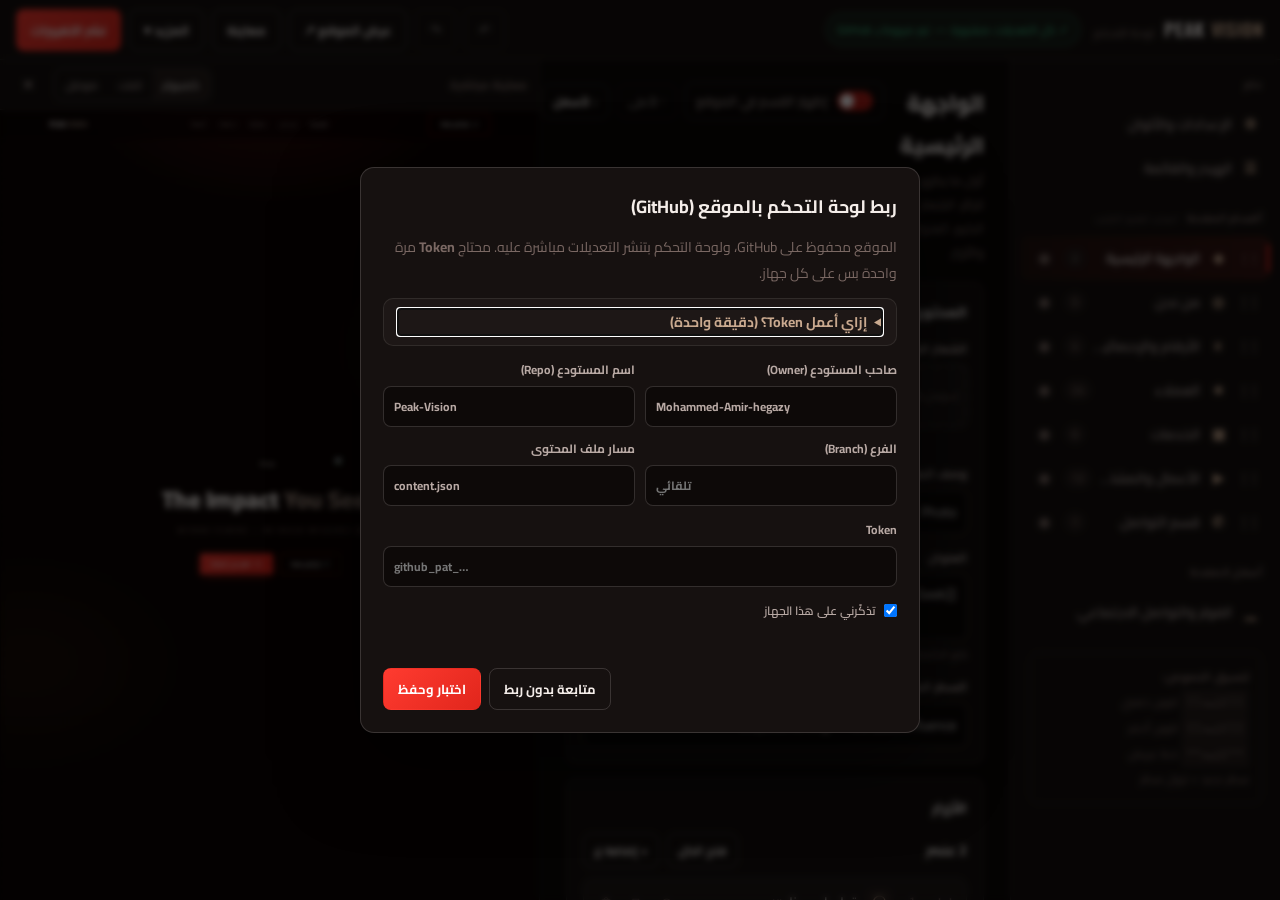
==== admin/index.html @ 4fb90fb4 "Add admin panel and content-driven site - Move all site content (texts, projects, clients, contact, " ====
<!DOCTYPE html>
<html lang="ar" dir="rtl">
<head>
<meta charset="UTF-8">
<meta name="viewport" content="width=device-width, initial-scale=1.0">
<meta name="robots" content="noindex, nofollow">
<title>لوحة التحكم | PEAK VISION</title>
<link rel="preconnect" href="https://fonts.googleapis.com">
<link href="https://fonts.googleapis.com/css2?family=Cairo:wght@400;500;600;700;800&family=Oswald:wght@500;600;700&display=swap" rel="stylesheet">
<link rel="stylesheet" href="admin.css">
</head>
<body>

<div id="sprite" hidden></div>

<header class="topbar">
  <button class="icon-btn only-mobile" id="btnMenu" title="الأقسام">☰</button>
  <div class="brand">PEAK <span>VISION</span><small>لوحة التحكم</small></div>
  <span class="status" id="status">جارٍ التحميل…</span>
  <div class="top-actions">
    <button class="btn ghost" id="btnUndo" title="تراجع (Ctrl+Z)">↶</button>
    <button class="btn ghost" id="btnRedo" title="إعادة (Ctrl+Y)">↷</button>
    <a class="btn ghost hide-sm" id="btnViewSite" href="../" target="_blank" rel="noopener">عرض الموقع ↗</a>
    <button class="btn ghost" id="btnPreviewToggle" title="المعاينة">معاينة</button>
    <div class="menu-wrap">
      <button class="btn ghost" id="btnMore">المزيد ▾</button>
      <div class="menu" id="moreMenu" hidden>
        <button data-act="export">⬇ تنزيل نسخة (content.json)</button>
        <button data-act="import">⬆ استيراد نسخة</button>
        <button data-act="discard">✕ إلغاء كل التعديلات غير المنشورة</button>
        <button data-act="reload">⟳ إعادة تحميل المحتوى المنشور</button>
        <button data-act="github">⚙ إعدادات الربط بـ GitHub</button>
        <button data-act="logout">⎋ تسجيل الخروج من هذا الجهاز</button>
      </div>
    </div>
    <button class="btn primary" id="btnPublish">نشر التغييرات</button>
  </div>
</header>

<div class="layout">
  <aside class="sidebar" id="sidebar">
    <div class="side-group">
      <div class="side-title">عام</div>
      <button class="side-item" data-page="settings"><span class="si-ico">⚙</span>الإعدادات والألوان</button>
      <button class="side-item" data-page="header"><span class="si-ico">☰</span>الهيدر والقائمة</button>
    </div>
    <div class="side-group">
      <div class="side-title">أقسام الصفحة <small>اسحب لتغيير الترتيب</small></div>
      <div id="sectionList"></div>
    </div>
    <div class="side-group">
      <div class="side-title">أسفل الصفحة</div>
      <button class="side-item" data-page="footer"><span class="si-ico">▁</span>الفوتر والتواصل الاجتماعي</button>
    </div>
    <div class="side-help">
      <b>تنسيق النصوص:</b><br>
      <code>[[كلمة]]</code> تلوين ذهبي<br>
      <code>{{كلمة}}</code> تلوين أحمر<br>
      <code>**كلمة**</code> خط عريض<br>
      سطر جديد = نزول سطر
    </div>
  </aside>

  <main class="editor" id="editor"></main>

  <section class="preview" id="preview">
    <div class="preview-bar">
      <span>معاينة مباشرة</span>
      <div class="seg">
        <button data-dev="desktop" class="on">كمبيوتر</button>
        <button data-dev="tablet">تابلت</button>
        <button data-dev="mobile">موبايل</button>
      </div>
      <button class="icon-btn" id="btnPreviewClose" title="إغلاق">✕</button>
    </div>
    <div class="preview-stage" id="previewStage">
      <iframe id="previewFrame" title="معاينة الموقع"></iframe>
    </div>
  </section>
</div>

<!-- GitHub connection dialog -->
<dialog id="ghDialog">
  <form method="dialog" class="dlg" id="ghForm">
    <h3>ربط لوحة التحكم بالموقع (GitHub)</h3>
    <p class="muted">الموقع محفوظ على GitHub، ولوحة التحكم بتنشر التعديلات مباشرة عليه. محتاج <b>Token</b> مرة واحدة بس على كل جهاز.</p>
    <details class="howto">
      <summary>إزاي أعمل Token؟ (دقيقة واحدة)</summary>
      <ol>
        <li>افتح <a href="https://github.com/settings/personal-access-tokens/new" target="_blank" rel="noopener">صفحة إنشاء Token</a>.</li>
        <li>اكتب أي اسم، واختار مدة الصلاحية.</li>
        <li>في <b>Repository access</b> اختار <b>Only select repositories</b> واختار مستودع الموقع.</li>
        <li>في <b>Permissions ← Repository permissions</b> خلي <b>Contents</b> = <b>Read and write</b>.</li>
        <li>اضغط <b>Generate token</b> وانسخه والصقه هنا.</li>
      </ol>
    </details>
    <div class="grid2">
      <label>صاحب المستودع (Owner)<input id="ghOwner" dir="ltr" required></label>
      <label>اسم المستودع (Repo)<input id="ghRepo" dir="ltr" required></label>
      <label>الفرع (Branch)<input id="ghBranch" dir="ltr" placeholder="تلقائي"></label>
      <label>مسار ملف المحتوى<input id="ghPath" dir="ltr" value="content.json"></label>
    </div>
    <label>Token<input id="ghToken" type="password" dir="ltr" autocomplete="off" placeholder="github_pat_…"></label>
    <label class="check"><input type="checkbox" id="ghRemember" checked> تذكّرني على هذا الجهاز</label>
    <div class="dlg-msg" id="ghMsg"></div>
    <div class="dlg-actions">
      <button type="button" class="btn ghost" id="ghSkip">متابعة بدون ربط</button>
      <button type="submit" class="btn primary" id="ghSave">اختبار وحفظ</button>
    </div>
  </form>
</dialog>

<!-- Icon picker -->
<div class="popover" id="iconPop" hidden>
  <input type="search" id="iconSearch" placeholder="بحث…">
  <div class="icon-grid" id="iconGrid"></div>
</div>

<input type="file" id="importFile" accept="application/json,.json" hidden>
<div class="toasts" id="toasts"></div>

<script src="admin.js"></script>
</body>
</html>
---- admin/admin.css ----
:root{
  --bg:#0d0908; --panel:#161110; --panel-2:#1d1716; --panel-3:#251d1b;
  --line:rgba(244,237,233,.09); --line-2:rgba(244,237,233,.16);
  --ink:#f4ede9; --dim:#b8a9a4; --faint:#7a6863;
  --red:#e1261c; --red-2:#ff3b30; --gold:#c9a98f; --ok:#3ecf8e; --warn:#f0b13d;
  --r:10px;
  --top:60px;
}
*{box-sizing:border-box;margin:0;padding:0}
html,body{height:100%}
body{background:var(--bg);color:var(--ink);font-family:'Cairo',sans-serif;font-size:14px;overflow:hidden}
button,input,select,textarea{font:inherit;color:inherit}
button{cursor:pointer;background:none;border:0}
a{color:var(--gold)}
code{font-family:ui-monospace,Menlo,Consolas,monospace;background:var(--panel-3);padding:1px 5px;border-radius:4px;font-size:12px;direction:ltr;display:inline-block}
[hidden]{display:none!important}

/* top bar */
.topbar{height:var(--top);display:flex;align-items:center;gap:14px;padding:0 16px;border-bottom:1px solid var(--line);background:var(--panel);position:relative;z-index:20}
.brand{font-family:'Oswald',sans-serif;font-weight:700;font-size:18px;letter-spacing:.04em;white-space:nowrap}
.brand span{color:var(--gold)}
.brand small{font-family:'Cairo';font-weight:600;font-size:12px;color:var(--faint);margin-inline-start:10px;letter-spacing:0}
.status{font-size:12px;padding:4px 10px;border-radius:20px;border:1px solid var(--line-2);color:var(--dim);white-space:nowrap}
.status.dirty{color:var(--warn);border-color:rgba(240,177,61,.4);background:rgba(240,177,61,.08)}
.status.ok{color:var(--ok);border-color:rgba(62,207,142,.35);background:rgba(62,207,142,.07)}
.status.busy{color:var(--gold)}
.top-actions{margin-inline-start:auto;display:flex;gap:8px;align-items:center}
.btn{display:inline-flex;align-items:center;justify-content:center;gap:6px;padding:8px 14px;border-radius:8px;font-weight:700;font-size:13px;border:1px solid var(--line-2);text-decoration:none;color:var(--ink);white-space:nowrap;transition:background .15s,border-color .15s}
.btn:hover{background:var(--panel-3)}
.btn.primary{background:linear-gradient(135deg,var(--red-2),var(--red));border-color:transparent;color:#fff}
.btn.primary:hover{filter:brightness(1.08)}
.btn.primary:disabled{opacity:.5;cursor:default}
.btn.ghost{background:transparent}
.btn.sm{padding:5px 10px;font-size:12px}
.btn.danger{color:#ff8a80;border-color:rgba(255,80,70,.35)}
.btn:disabled{opacity:.45;cursor:default}
.icon-btn{width:32px;height:32px;border-radius:8px;display:inline-flex;align-items:center;justify-content:center;color:var(--dim);font-size:15px}
.icon-btn:hover{background:var(--panel-3);color:var(--ink)}
.menu-wrap{position:relative}
.menu{position:absolute;top:calc(100% + 6px);inset-inline-end:0;background:var(--panel-2);border:1px solid var(--line-2);border-radius:10px;padding:6px;min-width:260px;box-shadow:0 20px 50px rgba(0,0,0,.5);z-index:50}
.menu button{display:block;width:100%;text-align:start;padding:9px 12px;border-radius:7px;color:var(--dim)}
.menu button:hover{background:var(--panel-3);color:var(--ink)}

/* layout */
.layout{display:grid;grid-template-columns:270px minmax(380px,1fr) minmax(420px,1.15fr);height:calc(100vh - var(--top))}
.layout.no-preview{grid-template-columns:270px 1fr 0}
.layout.no-preview .preview{display:none}
.editor,.sidebar,.preview{min-width:0}
.sidebar{border-inline-end:1px solid var(--line);background:var(--panel);overflow:auto;padding:14px 10px 30px}
.side-group{margin-bottom:18px}
.side-title{font-size:11px;font-weight:700;color:var(--faint);padding:0 8px 8px;letter-spacing:.04em}
.side-title small{font-weight:500;margin-inline-start:6px;opacity:.8}
.side-item{display:flex;align-items:center;gap:8px;width:100%;text-align:start;padding:9px 10px;border-radius:8px;color:var(--dim);font-weight:600;position:relative}
.side-item:hover{background:var(--panel-2);color:var(--ink)}
.side-item.on{background:linear-gradient(90deg,rgba(225,38,28,.06),rgba(225,38,28,.16));color:var(--ink)}
.side-item.on::before{content:'';position:absolute;inset-inline-start:0;top:8px;bottom:8px;width:3px;border-radius:3px;background:var(--red)}
.si-ico{width:20px;text-align:center;color:var(--gold);flex-shrink:0}
.side-item .grow{flex:1;min-width:0;white-space:nowrap;overflow:hidden;text-overflow:ellipsis}
.side-item .count{font-size:11px;color:var(--faint);background:var(--panel-3);border-radius:10px;padding:0 7px}
.side-item.off .grow{opacity:.45;text-decoration:line-through}
.side-item .eye{width:26px;height:26px;border-radius:6px;display:inline-flex;align-items:center;justify-content:center;color:var(--faint)}
.side-item .eye:hover{background:var(--panel-3);color:var(--ink)}
.side-item .drag{cursor:grab;color:var(--faint);font-size:12px;letter-spacing:-2px;padding:0 2px}
.side-item.dragging{opacity:.4}
.side-item.drop-before{box-shadow:inset 0 2px 0 var(--red)}
.side-item.drop-after{box-shadow:inset 0 -2px 0 var(--red)}
.side-help{margin:10px 8px 0;padding:12px;border:1px dashed var(--line-2);border-radius:10px;color:var(--faint);font-size:12px;line-height:2}

.editor{overflow:auto;padding:22px 26px 120px}
.page-head{display:flex;align-items:flex-start;gap:8px;margin-bottom:18px}
.page-head > .btn{margin-top:2px}
.page-head h1{font-size:22px;font-weight:800}
.page-head p{color:var(--faint);font-size:13px;margin-top:2px}
.page-head .spacer{flex:1}
.vis-toggle{display:inline-flex;align-items:center;gap:8px;font-size:13px;color:var(--dim);border:1px solid var(--line-2);border-radius:8px;padding:6px 10px;cursor:pointer;white-space:nowrap}

.card{background:var(--panel);border:1px solid var(--line);border-radius:var(--r);padding:16px;margin-bottom:14px}
.card > .card-title{font-weight:800;font-size:14px;margin-bottom:12px;display:flex;align-items:center;gap:8px}
.card > .card-title small{color:var(--faint);font-weight:500}
.fields{display:grid;grid-template-columns:repeat(2,minmax(0,1fr));gap:12px 14px}
.field{display:flex;flex-direction:column;gap:5px;min-width:0}
.field.full{grid-column:1/-1}
.field > label{font-size:12px;font-weight:700;color:var(--dim)}
.field .hint{font-size:11.5px;color:var(--faint);line-height:1.6}
input[type=text],input[type=url],input[type=number],input[type=search],input[type=password],input:not([type]),select,textarea{
  width:100%;background:var(--bg);border:1px solid var(--line-2);border-radius:8px;padding:8px 10px;outline:none;transition:border-color .15s}
textarea{resize:vertical;min-height:44px;line-height:1.7}
textarea.code{font-family:ui-monospace,Menlo,Consolas,monospace;font-size:12.5px;direction:ltr;min-height:140px}
input:focus,select:focus,textarea:focus{border-color:rgba(225,38,28,.65)}
input[dir=ltr]{text-align:left}
.switch{display:inline-flex;align-items:center;gap:9px;cursor:pointer;font-size:13px;color:var(--dim);user-select:none}
.switch input{appearance:none;width:36px;height:20px;border-radius:20px;background:var(--panel-3);border:1px solid var(--line-2);position:relative;cursor:pointer;transition:background .2s;flex-shrink:0}
.switch input::after{content:'';position:absolute;top:2px;right:2px;width:14px;height:14px;border-radius:50%;background:var(--dim);transition:transform .2s,background .2s}
.switch input:checked{background:rgba(225,38,28,.75);border-color:transparent}
.switch input:checked::after{transform:translateX(-16px);background:#fff}

/* image field */
.img-field{display:flex;gap:10px;align-items:stretch}
.img-thumb{width:84px;height:62px;border-radius:8px;border:1px solid var(--line-2);background:repeating-conic-gradient(#1f1918 0 25%,#171211 0 50%) 0 0/14px 14px;flex-shrink:0;display:flex;align-items:center;justify-content:center;overflow:hidden;color:var(--faint);font-size:11px}
.img-thumb img{width:100%;height:100%;object-fit:contain}
.img-side{flex:1;min-width:0;display:flex;flex-direction:column;gap:6px}
.img-btns{display:flex;gap:6px;flex-wrap:wrap}

/* icon field */
.icon-pick{display:inline-flex;align-items:center;gap:8px;padding:6px 10px;border:1px solid var(--line-2);border-radius:8px;background:var(--bg);min-height:37px;width:100%}
.icon-pick svg{width:20px;height:20px;color:var(--gold)}
.icon-pick span{color:var(--dim);font-size:12.5px}
.popover{position:fixed;z-index:100;background:var(--panel-2);border:1px solid var(--line-2);border-radius:12px;padding:10px;width:300px;box-shadow:0 25px 60px rgba(0,0,0,.6)}
.popover input{margin-bottom:8px}
.icon-grid{display:grid;grid-template-columns:repeat(6,1fr);gap:4px;max-height:260px;overflow:auto}
.icon-grid button{aspect-ratio:1;border-radius:8px;display:flex;align-items:center;justify-content:center;color:var(--dim);border:1px solid transparent}
.icon-grid button:hover{background:var(--panel-3);color:var(--ink)}
.icon-grid button.on{border-color:var(--red);color:var(--ink)}
.icon-grid svg{width:20px;height:20px}
.icon-grid .none{font-size:11px}

/* lists */
.list-tools{display:flex;align-items:center;gap:8px;flex-wrap:wrap;margin-bottom:10px}
.list-tools .grow{flex:1}
.list-tools input[type=search]{max-width:220px;padding:6px 10px}
.items{display:flex;flex-direction:column;gap:8px}
.item{border:1px solid var(--line);border-radius:10px;background:var(--panel-2);transition:border-color .15s}
.item.open{border-color:var(--line-2)}
.item.is-hidden .item-title,.item.is-hidden .item-thumb{opacity:.4}
.item.dragging{opacity:.35}
.item.drop-before{box-shadow:0 -3px 0 var(--red)}
.item.drop-after{box-shadow:0 3px 0 var(--red)}
.item-head{display:flex;align-items:center;gap:8px;padding:7px 8px;cursor:pointer;user-select:none;min-height:46px}
.item-head .drag{cursor:grab;color:var(--faint);padding:4px 3px;font-size:13px;letter-spacing:-2px}
.item-num{font-family:'Oswald';color:var(--faint);font-size:12px;min-width:20px;text-align:center}
.item-thumb{width:46px;height:32px;border-radius:5px;object-fit:cover;background:var(--panel-3);flex-shrink:0}
.item-thumb.contain{object-fit:contain;background:#fff}
.item-thumb-ico{width:30px;height:30px;border-radius:7px;background:var(--panel-3);display:flex;align-items:center;justify-content:center;color:var(--gold);flex-shrink:0}
.item-thumb-ico svg{width:16px;height:16px}
.item-title{flex:1;min-width:0;white-space:nowrap;overflow:hidden;text-overflow:ellipsis;font-weight:600}
.item-title .sub{color:var(--faint);font-weight:500;font-size:12px;margin-inline-start:6px}
.badge{font-size:10.5px;padding:1px 7px;border-radius:10px;background:var(--panel-3);color:var(--faint);white-space:nowrap}
.badge.more{background:rgba(240,177,61,.1);color:var(--warn)}
.item-actions{display:flex;gap:2px}
.item-actions button{width:28px;height:28px;border-radius:6px;color:var(--faint);display:inline-flex;align-items:center;justify-content:center;font-size:13px}
.item-actions button:hover{background:var(--panel-3);color:var(--ink)}
.item-actions button.del:hover{color:#ff8a80}
.item-body{padding:4px 12px 14px;border-top:1px solid var(--line)}
.item-body .fields{margin-top:12px}
.item-body .card{background:var(--panel);margin-top:10px}
.more-divider{display:flex;align-items:center;gap:10px;color:var(--warn);font-size:12px;font-weight:700;margin:4px 0}
.more-divider::before,.more-divider::after{content:'';flex:1;border-top:1px dashed rgba(240,177,61,.4)}
.empty{color:var(--faint);text-align:center;padding:20px;border:1px dashed var(--line-2);border-radius:10px}
.colors{display:grid;grid-template-columns:repeat(auto-fill,minmax(190px,1fr));gap:10px}
.color-field{display:flex;align-items:center;gap:8px;background:var(--bg);border:1px solid var(--line-2);border-radius:8px;padding:5px 8px}
.color-field input[type=color]{width:30px;height:30px;border:0;background:none;padding:0;cursor:pointer;flex-shrink:0}
.color-field input[type=text]{border:0;padding:4px;background:none;font-family:ui-monospace,monospace;font-size:12px}
.color-field label{font-size:12px;color:var(--dim);white-space:nowrap}
.color-field .cf-text{flex:1;min-width:0}

/* preview */
.preview{border-inline-start:1px solid var(--line);display:flex;flex-direction:column;background:#070504;min-width:0}
.preview-bar{display:flex;align-items:center;gap:10px;padding:8px 12px;border-bottom:1px solid var(--line);font-size:12px;color:var(--faint);background:var(--panel)}
.preview-bar > span{font-weight:700}
.seg{display:inline-flex;border:1px solid var(--line-2);border-radius:8px;overflow:hidden;margin-inline-start:auto}
.seg button{padding:4px 10px;font-size:12px;color:var(--dim)}
.seg button.on{background:var(--panel-3);color:var(--ink)}
.preview-stage{flex:1;overflow:hidden;position:relative;display:flex;justify-content:center}
.preview-stage iframe{border:0;background:#0c0403;transform-origin:top center;position:absolute;top:0}

/* dialog */
dialog{margin:auto;border:1px solid var(--line-2);border-radius:14px;background:var(--panel);color:var(--ink);padding:0;width:min(560px,94vw);box-shadow:0 30px 80px rgba(0,0,0,.6)}
dialog::backdrop{background:rgba(0,0,0,.65);backdrop-filter:blur(3px)}
.dlg{padding:22px;display:flex;flex-direction:column;gap:12px}
.dlg h3{font-size:18px}
.dlg label{display:flex;flex-direction:column;gap:5px;font-size:12px;font-weight:700;color:var(--dim)}
.dlg label.check{flex-direction:row;align-items:center;gap:8px;font-weight:600}
.muted{color:var(--faint);line-height:1.8}
.grid2{display:grid;grid-template-columns:1fr 1fr;gap:10px}
.howto{background:var(--panel-2);border:1px solid var(--line);border-radius:10px;padding:10px 14px}
.howto summary{cursor:pointer;font-weight:700;color:var(--gold)}
.howto ol{padding-inline-start:20px;margin-top:8px;line-height:2;color:var(--dim)}
.dlg-actions{display:flex;justify-content:flex-end;gap:8px;margin-top:4px}
.dlg-msg{font-size:13px;min-height:18px}
.dlg-msg.err{color:#ff8a80}
.dlg-msg.ok{color:var(--ok)}

/* toasts */
.toasts{position:fixed;bottom:18px;left:18px;display:flex;flex-direction:column;gap:8px;z-index:200}
.toast{background:var(--panel-3);border:1px solid var(--line-2);padding:10px 14px;border-radius:10px;box-shadow:0 10px 30px rgba(0,0,0,.5);max-width:360px;line-height:1.6;animation:tin .2s ease}
.toast.err{border-color:rgba(255,80,70,.5)}
.toast.ok{border-color:rgba(62,207,142,.45)}
@keyframes tin{from{opacity:0;transform:translateY(8px)}}

.only-mobile{display:none}

@media (max-width:1250px){
  .layout{grid-template-columns:230px 1fr}
  .preview{position:fixed;inset:var(--top) 0 0 0;z-index:30}
  .layout:not(.show-preview) .preview{display:none}
  .layout.no-preview{grid-template-columns:230px 1fr}
}
@media (max-width:760px){
  .only-mobile{display:inline-flex}
  .hide-sm{display:none}
  .brand small{display:none}
  .status{display:none}
  .topbar{gap:6px;padding:0 8px}
  .brand{font-size:14px}
  .top-actions{gap:4px}
  .top-actions .btn{padding:6px 8px;font-size:12px}
  #btnRedo{display:none}
  .page-head{flex-wrap:wrap}
  .page-head .spacer{display:none}
  .img-field{flex-direction:column}
  .img-thumb{width:100%;height:110px}
  .layout,.layout.no-preview{grid-template-columns:1fr}
  .sidebar{position:fixed;inset:var(--top) 0 0 auto;width:280px;z-index:40;transform:translateX(100%);transition:transform .25s;box-shadow:-20px 0 50px rgba(0,0,0,.5)}
  .sidebar.open{transform:none}
  .editor{padding:16px 12px 100px}
  .fields{grid-template-columns:1fr}
  .grid2{grid-template-columns:1fr}
  .item-actions .opt{display:none}
}
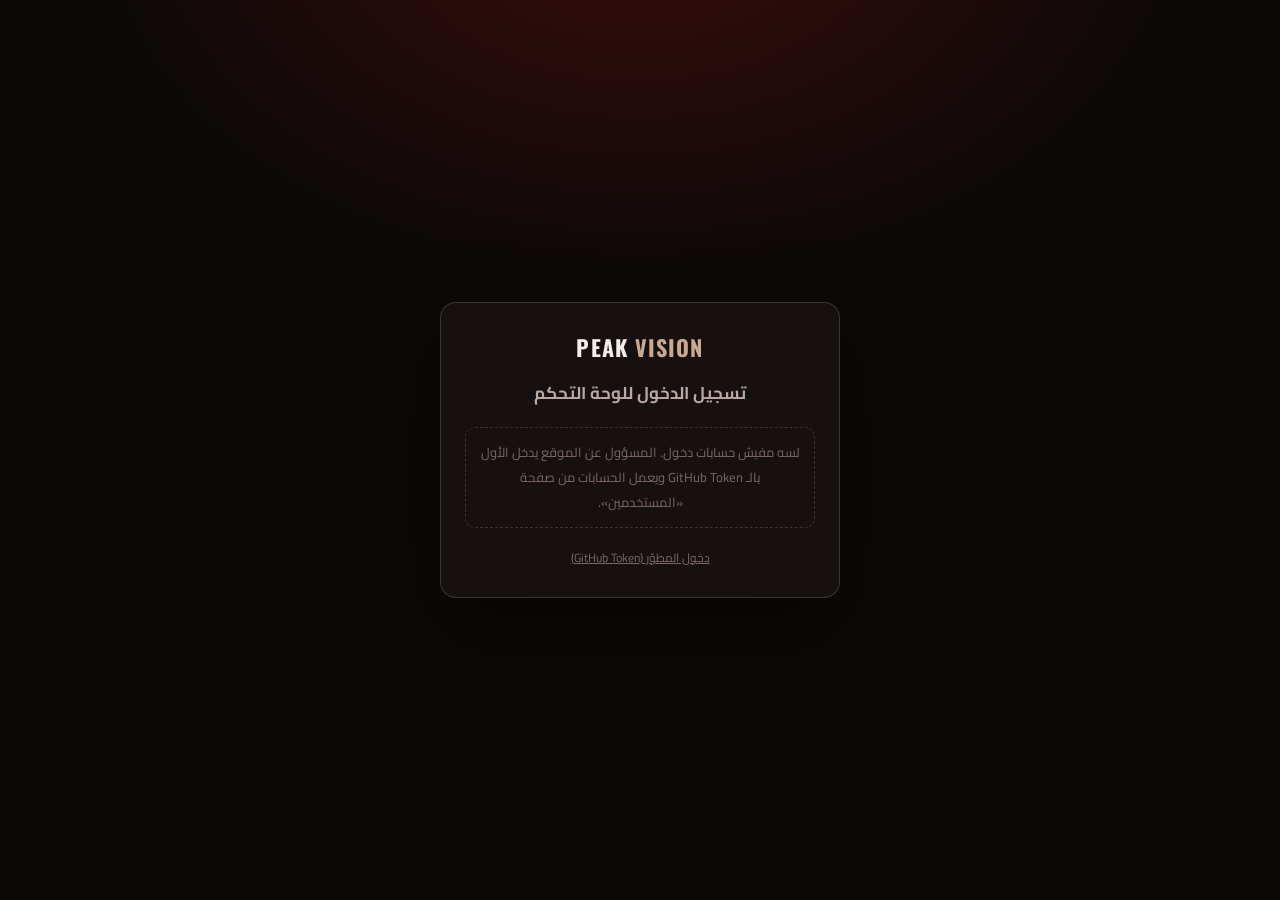
==== commit 41e0456e: "Add email/password login for the admin panel Non-technical users (the client) can now log in with an" ====
--- a/admin/index.html
+++ b/admin/index.html
@@ -13,10 +13,31 @@
 
 <div id="sprite" hidden></div>
 
+<!-- Login screen (email + password) -->
+<div class="login" id="login">
+  <form class="login-card" id="loginForm" autocomplete="on">
+    <div class="login-brand">PEAK <span>VISION</span></div>
+    <h2>تسجيل الدخول للوحة التحكم</h2>
+    <div class="login-loading" id="loginLoading">جارٍ التحميل…</div>
+    <div class="login-fields" id="loginFields" hidden>
+      <label>البريد الإلكتروني<input type="email" id="loginEmail" dir="ltr" autocomplete="username" required></label>
+      <label>كلمة المرور
+        <span class="pw-wrap"><input type="password" id="loginPassword" dir="ltr" autocomplete="current-password" required><button type="button" class="pw-eye" data-eye="loginPassword" title="إظهار">👁</button></span>
+      </label>
+      <label class="check"><input type="checkbox" id="loginRemember" checked> تذكّرني على هذا الجهاز</label>
+      <button type="submit" class="btn primary login-btn" id="loginBtn">دخول</button>
+      <div class="dlg-msg" id="loginMsg"></div>
+    </div>
+    <div class="login-empty" id="loginEmpty" hidden>لسه مفيش حسابات دخول. المسؤول عن الموقع يدخل الأول بالـ GitHub Token ويعمل الحسابات من صفحة «المستخدمين».</div>
+    <button type="button" class="login-dev" id="devLogin">دخول المطوّر (GitHub Token)</button>
+  </form>
+</div>
+
 <header class="topbar">
   <button class="icon-btn only-mobile" id="btnMenu" title="الأقسام">☰</button>
   <div class="brand">PEAK <span>VISION</span><small>لوحة التحكم</small></div>
   <span class="status" id="status">جارٍ التحميل…</span>
+  <span class="who hide-sm" id="who"></span>
   <div class="top-actions">
     <button class="btn ghost" id="btnUndo" title="تراجع (Ctrl+Z)">↶</button>
     <button class="btn ghost" id="btnRedo" title="إعادة (Ctrl+Y)">↷</button>
@@ -29,8 +50,9 @@
         <button data-act="import">⬆ استيراد نسخة</button>
         <button data-act="discard">✕ إلغاء كل التعديلات غير المنشورة</button>
         <button data-act="reload">⟳ إعادة تحميل المحتوى المنشور</button>
-        <button data-act="github">⚙ إعدادات الربط بـ GitHub</button>
-        <button data-act="logout">⎋ تسجيل الخروج من هذا الجهاز</button>
+        <button data-act="password" id="actPassword" hidden>🔑 تغيير كلمة المرور</button>
+        <button data-act="github" id="actGithub" hidden>⚙ إعدادات الربط بـ GitHub</button>
+        <button data-act="logout">⎋ تسجيل الخروج</button>
       </div>
     </div>
     <button class="btn primary" id="btnPublish">نشر التغييرات</button>
@@ -43,6 +65,7 @@
       <div class="side-title">عام</div>
       <button class="side-item" data-page="settings"><span class="si-ico">⚙</span>الإعدادات والألوان</button>
       <button class="side-item" data-page="header"><span class="si-ico">☰</span>الهيدر والقائمة</button>
+      <button class="side-item" data-page="users" id="usersNav" hidden><span class="si-ico">👤</span>المستخدمين وتسجيل الدخول</button>
     </div>
     <div class="side-group">
       <div class="side-title">أقسام الصفحة <small>اسحب لتغيير الترتيب</small></div>
@@ -104,8 +127,22 @@
     <label class="check"><input type="checkbox" id="ghRemember" checked> تذكّرني على هذا الجهاز</label>
     <div class="dlg-msg" id="ghMsg"></div>
     <div class="dlg-actions">
-      <button type="button" class="btn ghost" id="ghSkip">متابعة بدون ربط</button>
+      <button type="button" class="btn ghost" id="ghSkip">رجوع</button>
       <button type="submit" class="btn primary" id="ghSave">اختبار وحفظ</button>
+    </div>
+  </form>
+</dialog>
+
+<!-- Change password -->
+<dialog id="pwDialog">
+  <form method="dialog" class="dlg" id="pwForm">
+    <h3>تغيير كلمة المرور</h3>
+    <label>كلمة المرور الجديدة (10 حروف على الأقل)<input type="password" id="pwNew" dir="ltr" autocomplete="new-password" required minlength="10"></label>
+    <label>اكتبها تاني للتأكيد<input type="password" id="pwNew2" dir="ltr" autocomplete="new-password" required minlength="10"></label>
+    <div class="dlg-msg" id="pwMsg"></div>
+    <div class="dlg-actions">
+      <button type="button" class="btn ghost" id="pwCancel">إلغاء</button>
+      <button type="submit" class="btn primary">حفظ</button>
     </div>
   </form>
 </dialog>
--- a/admin/admin.css
+++ b/admin/admin.css
@@ -82,7 +82,7 @@
 .field.full{grid-column:1/-1}
 .field > label{font-size:12px;font-weight:700;color:var(--dim)}
 .field .hint{font-size:11.5px;color:var(--faint);line-height:1.6}
-input[type=text],input[type=url],input[type=number],input[type=search],input[type=password],input:not([type]),select,textarea{
+input[type=text],input[type=email],input[type=url],input[type=number],input[type=search],input[type=password],input:not([type]),select,textarea{
   width:100%;background:var(--bg);border:1px solid var(--line-2);border-radius:8px;padding:8px 10px;outline:none;transition:border-color .15s}
 textarea{resize:vertical;min-height:44px;line-height:1.7}
 textarea.code{font-family:ui-monospace,Menlo,Consolas,monospace;font-size:12.5px;direction:ltr;min-height:140px}
@@ -180,6 +180,39 @@
 .dlg-msg.err{color:#ff8a80}
 .dlg-msg.ok{color:var(--ok)}
 
+/* login */
+.login{position:fixed;inset:0;z-index:150;display:flex;align-items:center;justify-content:center;padding:16px;
+  background:radial-gradient(ellipse 900px 600px at 50% -10%,#3a0d0d,transparent 60%),var(--bg)}
+.login-card{width:min(400px,100%);background:var(--panel);border:1px solid var(--line-2);border-radius:16px;padding:28px 24px;display:flex;flex-direction:column;gap:14px;box-shadow:0 30px 80px rgba(0,0,0,.5)}
+.login-brand{font-family:'Oswald',sans-serif;font-weight:700;font-size:22px;letter-spacing:.05em;text-align:center}
+.login-brand span{color:var(--gold)}
+.login-card h2{font-size:17px;text-align:center;color:var(--dim);font-weight:700;margin-bottom:4px}
+.login-fields{display:flex;flex-direction:column;gap:12px}
+.login-card label{display:flex;flex-direction:column;gap:5px;font-size:12px;font-weight:700;color:var(--dim)}
+.login-card label.check{flex-direction:row;align-items:center;gap:8px;font-weight:600}
+.login-btn{padding:11px;font-size:15px}
+.login-loading,.login-empty{text-align:center;color:var(--faint);line-height:1.9;font-size:13px}
+.login-empty{border:1px dashed var(--line-2);border-radius:10px;padding:12px}
+.login-dev{color:var(--faint);font-size:12px;text-decoration:underline;align-self:center;margin-top:4px}
+.login-dev:hover{color:var(--dim)}
+.pw-wrap{position:relative;display:block}
+.pw-wrap input{padding-inline-end:40px}
+.pw-eye{position:absolute;top:50%;transform:translateY(-50%);inset-inline-end:6px;width:30px;height:30px;border-radius:6px;opacity:.6}
+.pw-eye:hover{opacity:1;background:var(--panel-3)}
+.who{font-size:12px;color:var(--dim);white-space:nowrap}
+.who b{color:var(--ink)}
+
+/* users page */
+.user-row{display:flex;align-items:center;gap:10px;padding:10px 12px;border:1px solid var(--line);border-radius:10px;background:var(--panel-2);margin-bottom:8px}
+.user-row .avatar{width:34px;height:34px;border-radius:50%;background:linear-gradient(135deg,var(--red-2),var(--red));display:flex;align-items:center;justify-content:center;font-weight:800;color:#fff;flex-shrink:0}
+.user-row .grow{flex:1;min-width:0}
+.user-row small{color:var(--faint);display:block;font-size:11.5px}
+.badge.owner{background:rgba(225,38,28,.14);color:#ff8a80}
+.share-box{margin-top:12px;border:1px solid rgba(62,207,142,.4);background:rgba(62,207,142,.06);border-radius:10px;padding:12px 14px;line-height:2}
+.share-box pre{white-space:pre-wrap;font-family:inherit;background:var(--bg);border-radius:8px;padding:10px 12px;margin:8px 0;direction:rtl;unicode-bidi:plaintext}
+.note{border:1px solid rgba(240,177,61,.35);background:rgba(240,177,61,.06);color:var(--dim);border-radius:10px;padding:10px 12px;line-height:1.9;font-size:13px}
+.row-actions{display:flex;gap:8px;flex-wrap:wrap;margin-top:12px}
+
 /* toasts */
 .toasts{position:fixed;bottom:18px;left:18px;display:flex;flex-direction:column;gap:8px;z-index:200}
 .toast{background:var(--panel-3);border:1px solid var(--line-2);padding:10px 14px;border-radius:10px;box-shadow:0 10px 30px rgba(0,0,0,.5);max-width:360px;line-height:1.6;animation:tin .2s ease}
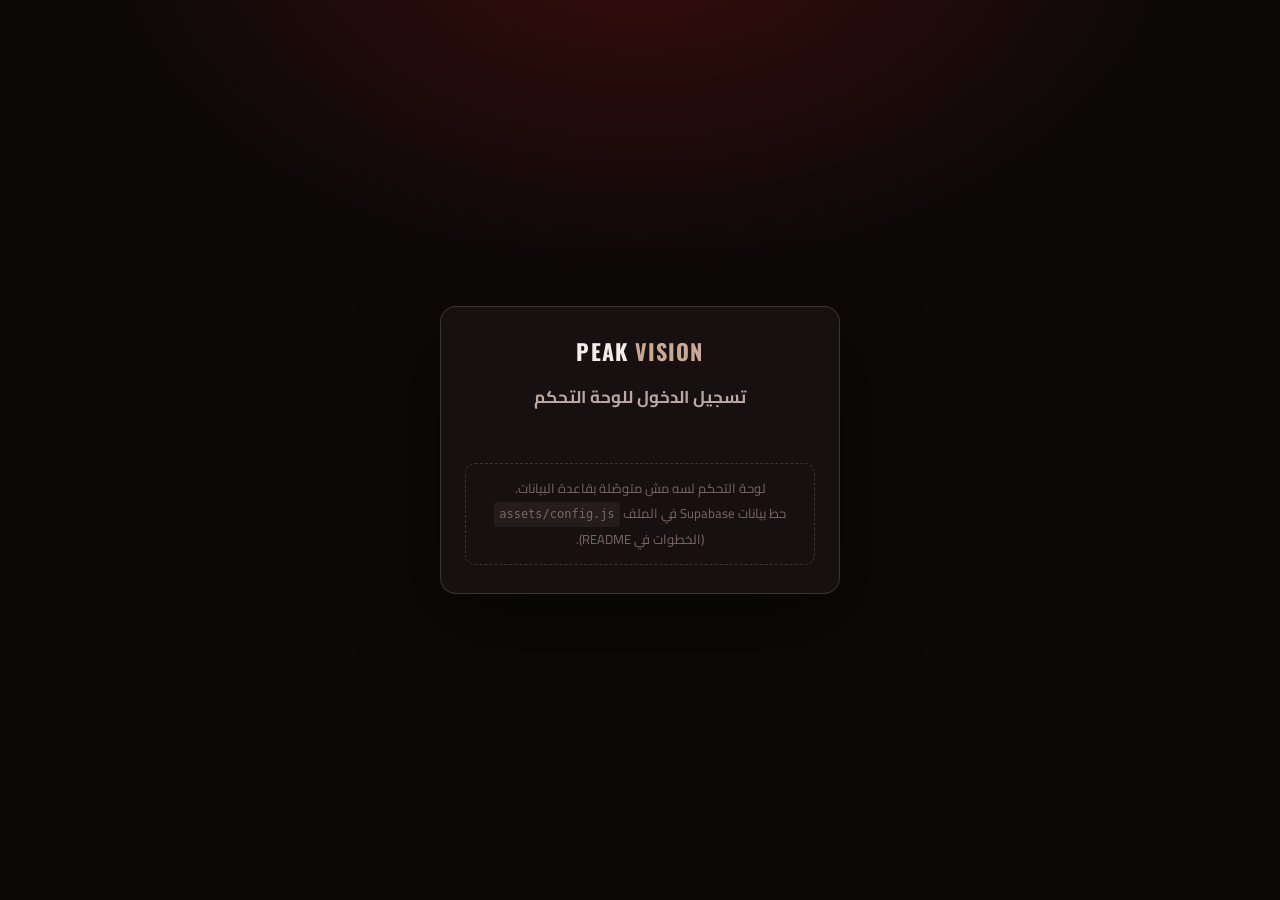
==== commit 9182c3d3: "Admin: normal email/password dashboard on Supabase (no GitHub) Content and images now live in Supaba" ====
--- a/admin/index.html
+++ b/admin/index.html
@@ -4,6 +4,10 @@
 <meta charset="UTF-8">
 <meta name="viewport" content="width=device-width, initial-scale=1.0">
 <meta name="robots" content="noindex, nofollow">
+<script>
+  // Some hosts (e.g. Vercel) serve /admin without the trailing slash, which breaks the relative paths below.
+  if (!/\/$/.test(location.pathname) && !/\.html$/.test(location.pathname)) location.replace(location.pathname + '/' + location.search + location.hash);
+</script>
 <title>لوحة التحكم | PEAK VISION</title>
 <link rel="preconnect" href="https://fonts.googleapis.com">
 <link href="https://fonts.googleapis.com/css2?family=Cairo:wght@400;500;600;700;800&family=Oswald:wght@500;600;700&display=swap" rel="stylesheet">
@@ -26,10 +30,10 @@
       </label>
       <label class="check"><input type="checkbox" id="loginRemember" checked> تذكّرني على هذا الجهاز</label>
       <button type="submit" class="btn primary login-btn" id="loginBtn">دخول</button>
-      <div class="dlg-msg" id="loginMsg"></div>
+      <button type="button" class="login-dev" id="forgotLink">نسيت كلمة المرور؟</button>
     </div>
-    <div class="login-empty" id="loginEmpty" hidden>لسه مفيش حسابات دخول. المسؤول عن الموقع يدخل الأول بالـ GitHub Token ويعمل الحسابات من صفحة «المستخدمين».</div>
-    <button type="button" class="login-dev" id="devLogin">دخول المطوّر (GitHub Token)</button>
+    <div class="dlg-msg" id="loginMsg"></div>
+    <div class="login-empty" id="loginSetup" hidden>لوحة التحكم لسه مش متوصّلة بقاعدة البيانات.<br>حط بيانات Supabase في الملف <code>assets/config.js</code> (الخطوات في README).</div>
   </form>
 </div>
 
@@ -48,10 +52,10 @@
       <div class="menu" id="moreMenu" hidden>
         <button data-act="export">⬇ تنزيل نسخة (content.json)</button>
         <button data-act="import">⬆ استيراد نسخة</button>
+        <button data-act="history">🕘 النسخ السابقة (استرجاع)</button>
         <button data-act="discard">✕ إلغاء كل التعديلات غير المنشورة</button>
         <button data-act="reload">⟳ إعادة تحميل المحتوى المنشور</button>
-        <button data-act="password" id="actPassword" hidden>🔑 تغيير كلمة المرور</button>
-        <button data-act="github" id="actGithub" hidden>⚙ إعدادات الربط بـ GitHub</button>
+        <button data-act="password">🔑 تغيير كلمة المرور</button>
         <button data-act="logout">⎋ تسجيل الخروج</button>
       </div>
     </div>
@@ -65,7 +69,6 @@
       <div class="side-title">عام</div>
       <button class="side-item" data-page="settings"><span class="si-ico">⚙</span>الإعدادات والألوان</button>
       <button class="side-item" data-page="header"><span class="si-ico">☰</span>الهيدر والقائمة</button>
-      <button class="side-item" data-page="users" id="usersNav" hidden><span class="si-ico">👤</span>المستخدمين وتسجيل الدخول</button>
     </div>
     <div class="side-group">
       <div class="side-title">أقسام الصفحة <small>اسحب لتغيير الترتيب</small></div>
@@ -102,41 +105,20 @@
   </section>
 </div>
 
-<!-- GitHub connection dialog -->
-<dialog id="ghDialog">
-  <form method="dialog" class="dlg" id="ghForm">
-    <h3>ربط لوحة التحكم بالموقع (GitHub)</h3>
-    <p class="muted">الموقع محفوظ على GitHub، ولوحة التحكم بتنشر التعديلات مباشرة عليه. محتاج <b>Token</b> مرة واحدة بس على كل جهاز.</p>
-    <details class="howto">
-      <summary>إزاي أعمل Token؟ (دقيقة واحدة)</summary>
-      <ol>
-        <li>افتح <a href="https://github.com/settings/personal-access-tokens/new" target="_blank" rel="noopener">صفحة إنشاء Token</a>.</li>
-        <li>اكتب أي اسم، واختار مدة الصلاحية.</li>
-        <li>في <b>Repository access</b> اختار <b>Only select repositories</b> واختار مستودع الموقع.</li>
-        <li>في <b>Permissions ← Repository permissions</b> خلي <b>Contents</b> = <b>Read and write</b>.</li>
-        <li>اضغط <b>Generate token</b> وانسخه والصقه هنا.</li>
-      </ol>
-    </details>
-    <div class="grid2">
-      <label>صاحب المستودع (Owner)<input id="ghOwner" dir="ltr" required></label>
-      <label>اسم المستودع (Repo)<input id="ghRepo" dir="ltr" required></label>
-      <label>الفرع (Branch)<input id="ghBranch" dir="ltr" placeholder="تلقائي"></label>
-      <label>مسار ملف المحتوى<input id="ghPath" dir="ltr" value="content.json"></label>
-    </div>
-    <label>Token<input id="ghToken" type="password" dir="ltr" autocomplete="off" placeholder="github_pat_…"></label>
-    <label class="check"><input type="checkbox" id="ghRemember" checked> تذكّرني على هذا الجهاز</label>
-    <div class="dlg-msg" id="ghMsg"></div>
-    <div class="dlg-actions">
-      <button type="button" class="btn ghost" id="ghSkip">رجوع</button>
-      <button type="submit" class="btn primary" id="ghSave">اختبار وحفظ</button>
-    </div>
-  </form>
+<!-- Version history -->
+<dialog id="historyDialog">
+  <div class="dlg">
+    <h3>النسخ السابقة</h3>
+    <p class="muted">كل مرة بتنشر، النسخة اللي قبلها بتتحفظ هنا تلقائي (آخر 50 نسخة). اختار نسخة عشان تحمّلها في اللوحة، وبعدين اضغط «نشر» لو عايز ترجّعها.</p>
+    <div id="historyList" class="history-list"></div>
+    <div class="dlg-actions"><button type="button" class="btn ghost" id="historyClose">إغلاق</button></div>
+  </div>
 </dialog>
 
 <!-- Change password -->
 <dialog id="pwDialog">
   <form method="dialog" class="dlg" id="pwForm">
-    <h3>تغيير كلمة المرور</h3>
+    <h3 id="pwTitle">تغيير كلمة المرور</h3>
     <label>كلمة المرور الجديدة (10 حروف على الأقل)<input type="password" id="pwNew" dir="ltr" autocomplete="new-password" required minlength="10"></label>
     <label>اكتبها تاني للتأكيد<input type="password" id="pwNew2" dir="ltr" autocomplete="new-password" required minlength="10"></label>
     <div class="dlg-msg" id="pwMsg"></div>
@@ -156,6 +138,7 @@
 <input type="file" id="importFile" accept="application/json,.json" hidden>
 <div class="toasts" id="toasts"></div>
 
+<script src="../assets/config.js"></script>
 <script src="admin.js"></script>
 </body>
 </html>
--- a/admin/admin.css
+++ b/admin/admin.css
@@ -213,6 +213,8 @@
 .note{border:1px solid rgba(240,177,61,.35);background:rgba(240,177,61,.06);color:var(--dim);border-radius:10px;padding:10px 12px;line-height:1.9;font-size:13px}
 .row-actions{display:flex;gap:8px;flex-wrap:wrap;margin-top:12px}
 
+.history-list{max-height:55vh;overflow:auto}
+
 /* toasts */
 .toasts{position:fixed;bottom:18px;left:18px;display:flex;flex-direction:column;gap:8px;z-index:200}
 .toast{background:var(--panel-3);border:1px solid var(--line-2);padding:10px 14px;border-radius:10px;box-shadow:0 10px 30px rgba(0,0,0,.5);max-width:360px;line-height:1.6;animation:tin .2s ease}
